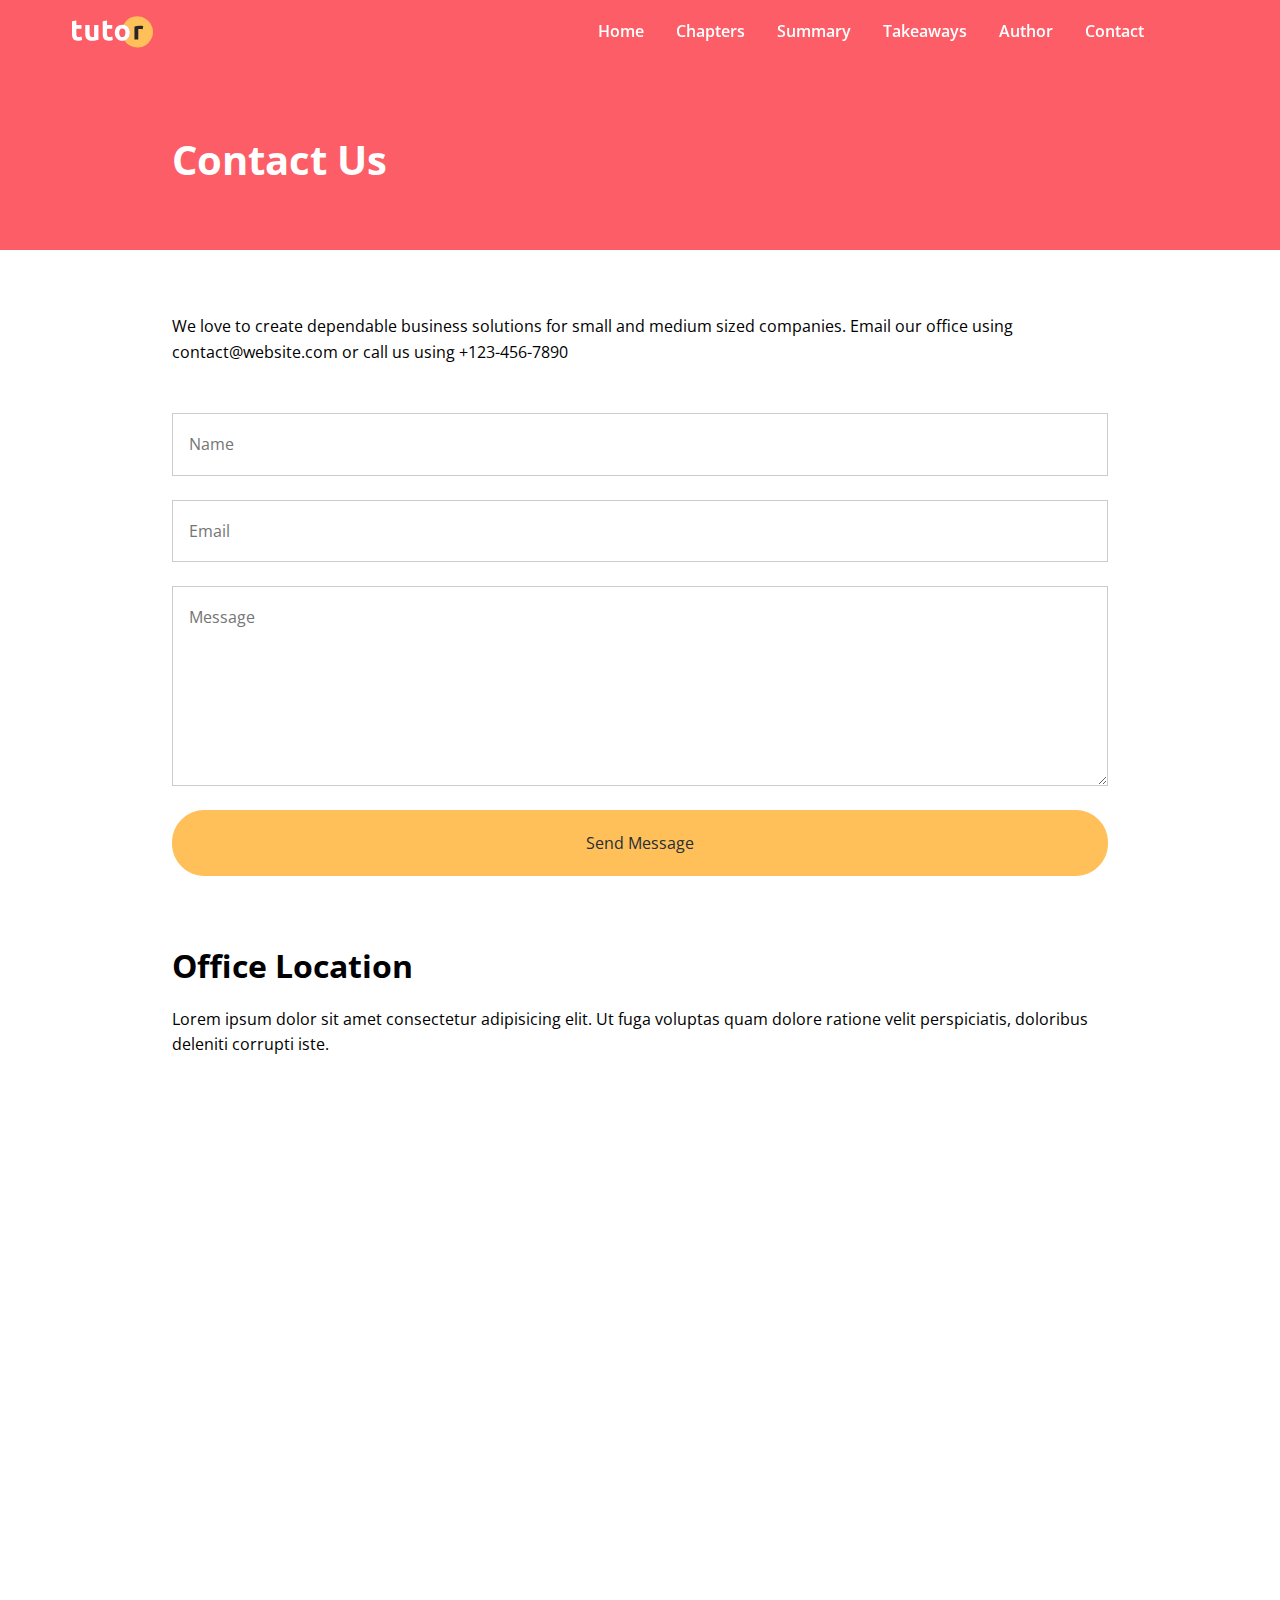
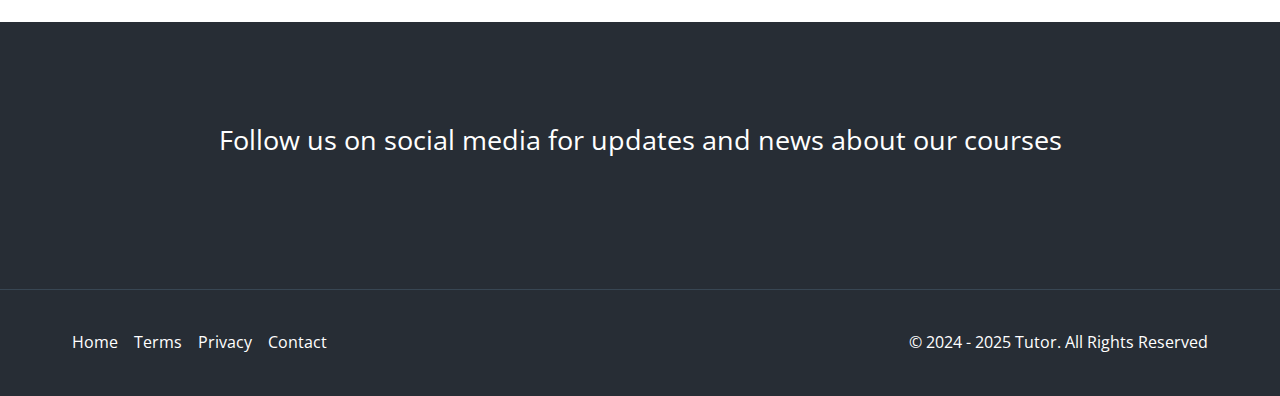
==== contact.html @ 9843ffdf "added contact page" ====
<!DOCTYPE html>
<html lang="en">
<head>
  <meta charset="UTF-8">
  <meta name="viewport" content="width=device-width, initial-scale=1.0">
  <link rel="preconnect" href="https://fonts.googleapis.com">
  <link rel="preconnect" href="https://fonts.gstatic.com" crossorigin>
  <link href="https://fonts.googleapis.com/css2?family=Open+Sans:ital,wght@0,300..800;1,300..800&display=swap" rel="stylesheet">
  <link rel="stylesheet" href="https://cdnjs.cloudflare.com/ajax/libs/font-awesome/6.5.2/css/all.min.css" integrity="sha512-SnH5WK+bZxgPHs44uWIX+LLJAJ9/2PkPKZ5QiAj6Ta86w+fsb2TkcmfRyVX3pBnMFcV7oQPJkl9QevSCWr3W6A==" crossorigin="anonymous" referrerpolicy="no-referrer" />
  <link rel="stylesheet" href="css/styles.css">
  <link rel="icon" href="images/favicon.png">
  <title>Welcome To Tutor</title>
</head>
<body>
  <!-- Navbar -->
  <nav class="navbar">
    <div class="navbar-flex container">
      <img src="images/logo.svg" alt="Tutor">

      <!-- Desktop Menu -->
      <div class="main-menu-items">
        <ul class="main-menu-list">
          <li>
            <a href="#home">Home</a>
          </li>

          <li>
            <a href="#chapters">Chapters</a>
          </li>

          <li>
            <a href="#summary">Summary</a>
          </li>

          <li>
            <a href="#takeaways">Takeaways</a>
          </li>

          <li>
            <a href="#author">Author</a>
          </li>

          <li>
            <a href="contact.html">Contact</a>
          </li>

          <li>
            <a href="facebook.com" target="_blank">
              <i class="fa-brands fa-facebook"></i>
            </a>
          </li>

          <li>
            <a href="twitter.com" target="_blank">
              <i class="fa-brands fa-twitter"></i>
            </a>
          </li>
        </ul>
      </div>

      <!-- Mobile Menu -->
      <div class="mobile-menu">
        <!-- Hamburger Button -->
        <div class="mobile-menu-toggle">
          <i class="fas fa-bars fa-2x"></i>
        </div>

        <!-- Mobile Menu Items -->
        <div class="mobile-menu-items">
          <ul class="mobile-menu-list">
            <li>
              <a href="#home">Home</a>
            </li>

            <li>
              <a href="#chapters">Chapters</a>
            </li>

            <li>
              <a href="#summary">Summary</a>
            </li>

            <li>
              <a href="#takeaways">Takeaways</a>
            </li>

            <li>
              <a href="#author">Author</a>
            </li>

            <li>
              <a href="contact.html">Contact</a>
            </li>

            <li>
              <a href="facebook.com" target="_blank">
                <i class="fa-brands fa-facebook"></i>
              </a>
            </li>

            <li>
              <a href="twitter.com" target="_blank">
                <i class="fa-brands fa-twitter"></i>
              </a>
            </li>
          </ul>
        </div>
      </div>
    </div>
  </nav>

  <!-- Inner Header -->
  <header class="inner-header">
    <div class="container-sm">
      <h1>Contact Us</h1>
    </div>
  </header>

  <!-- Contact Form -->
  <section class="contact-form section">
    <div class="container-sm">
      <p>We love to create dependable business solutions for small and medium sized companies. Email our office using contact@website.com or call us using +123-456-7890</p>

      <form>
        <input type="text" name="name" placeholder="Name">
        <input type="email" name="email" placeholder="Email">
        <textarea name="message" placeholder="Message"></textarea>
        <button type="submit" class="btn">Send Message</button>
      </form>
    </div>
  </section>

  <!-- Location -->
  <section class="location section">
    <div class="container-sm">
      <h2>Office Location</h2>
      <p>Lorem ipsum dolor sit amet consectetur adipisicing elit. Ut fuga voluptas quam dolore ratione velit perspiciatis, doloribus deleniti corrupti iste.</p>
      <div class="map">
        <iframe src="https://www.google.com/maps/embed?pb=!1m18!1m12!1m3!1d1241.5303553091994!2d-0.14076024298621118!3d51.51210217963597!2m3!1f0!2f0!3f0!3m2!1i1024!2i768!4f13.1!3m3!1m2!1s0x487604d502268421%3A0x6a7d62889992f993!2sRegent+St%2C+Soho%2C+London+W1B+5TH%2C+UK!5e0!3m2!1sen!2sro!4v1476174541049" allowfullscreen></iframe>
      </div>
    </div>
  </section>

  <!-- Social -->
  <section class="social section">
    <div class="container">
      <p>Follow us on social media for updates and news about our courses</p>
      <div class="social-icons">
        <a href="#"><i class="fa-brands fa-facebook fa-2x"></i></a>
        <a href="#"><i class="fa-brands fa-twitter fa-2x"></i></a>
        <a href="#"><i class="fa-brands fa-instagram fa-2x"></i></a>
        <a href="#"><i class="fa-brands fa-linkedin fa-2x"></i></a>
        <a href="#"><i class="fa-brands fa-youtube fa-2x"></i></a>
        <a href="#"><i class="fa-brands fa-pinterest fa-2x"></i></a>
      </div>
    </div>
  </section>

  <!-- Footer -->
  <footer class="footer">
    <div class="container footer-flex">
      <ul class="footer-links">
        <li><a href="#">Home</a></li>
        <li><a href="#">Terms</a></li>
        <li><a href="#">Privacy</a></li>
        <li><a href="contact.html">Contact</a></li>
      </ul>

      <p>&copy; 2024 - 2025 Tutor. All Rights Reserved</p>
    </div>
  </footer>

  <script src="./js/script.js"></script>
</body>
</html>
---- css/styles.css ----
*,
*::before,
*::after {
  margin: 0;
  padding: 0;
  box-sizing: border-box;
}

:root {
  --primary-color: #fc5d66;
  --secondary-color: #ffc05a;
  --light-color: #f9fafb;
  --dark-color: #272d35;
}

html,
body {
  font-family: 'Open Sans', sans-serif;
  line-height: 1.6;
  scroll-behavior: smooth;
}

a {
  text-decoration: none;
}

ul {
  list-style: none;
}

img {
  max-width: 100%;
}

/* Utility Classes */
.container {
  max-width: 1200px;
  margin: 0 auto;
  padding: 0 2rem;
}

.container-sm {
  max-width: 1000px;
  margin: 0 auto;
  padding: 0 2rem;
}

/* Button */
.btn {
  display: inline-block;
  padding: 1.3rem 2.3rem;
  border: 1px solid var(--secondary-color);
  border-radius: 32px;
  background-color: var(--secondary-color);
  color: var(--dark-color);
  cursor: pointer;
  transition: all 0.2s;
}

.btn:hover {
  background-color: var(--primary-color);
  color: #fff;
  border-color: #fff;
}

/* Text Classes */
.text-primary {
  color: var(--primary-color);
}

.text-secondary {
  color: var(--secondary-color);
}

.section {
  margin: 4rem 0;
}

/* Section Header */
.section-header {
  max-width: 750px;
  margin: 0 auto;
  text-align: center;
  margin-bottom: 3rem;
}

.section-header h2 {
  font-size: 2rem;
  font-weight: 700;
  color: var(--dark-color);
  margin-bottom: 0.5rem;
}

.section-header p {
  font-size: 1.2rem;
  color: var(--dark-color);
}

.heading-border {
  width: 64px;
  height: 4px;
  background-color: var(--primary-color);
  margin: 0 auto 2rem;
}

/* Card */
.card {
  display: flex;
  flex-direction: column;
  align-items: center;
  justify-content: center;
  text-align: center;
  padding: 2rem 1.75rem;
  background-color: #fff;
  box-shadow: 0 4px 12px 0 rgba(0, 0, 0, 0.3);
}

/* Navbar */
.navbar {
  background-color: transparent;
  color: #fff;
  padding: 1rem 2rem;
  position: fixed;
  top: 0;
  right: 0;
  left: 0;
  z-index: 1000;
  transition: background-color 0.3s ease-in-out;
}

.navbar.navbar-scroll {
  background-color: rgba(235, 77, 85, 0.8);
  backdrop-filter: blur(10px);
}

.navbar-flex {
  display: flex;
  justify-content: space-between;
  align-items: center;
}

.navbar img {
  width: 81px;
  height: 32px;
}

.navbar .main-menu-list {
  display: flex;
  align-items: center;
  gap: 2rem;
  font-weight: 600;
}

.navbar a {
  color: #fff;
}

.navbar a:hover {
  color: var(--secondary-color);
}

.navbar i {
  font-size: 1.5rem;
}

/* Mobile Menu */
.mobile-menu {
  display: none;
}

.navbar .mobile-menu-toggle {
  color: #fff;
  cursor: pointer;
}

.navbar .mobile-menu-items {
  position: absolute;
  top: 100%;
  left: 0;
  width: 100%;
  background-color: rgba(0, 0, 0, 0.8);
  opacity: 0.95;
  padding: 3rem 2rem;
  text-align: center;
  box-shadow: 0 2px 5px rgba(0, 0, 0, 0.1);
  border-top: 1px solid rgba(255, 255, 255, 0.1);
  transform: translateX(100%);
  transition: transform 0.3s ease;
}

.navbar .mobile-menu-items.active {
  transform: translateX(0);
}

.navbar .mobile-menu-list {
  display: flex;
  flex-direction: column;
  gap: 2rem;
  font-size: 1.2rem;
}

/* Hero Section */
.hero {
  background: #000 url('../images/header-background.jpg') center center/cover no-repeat;
  padding: 11.5rem 2rem 8rem;
  color: #fff;
  overflow-x: hidden;
  position: relative;
}

.hero .hero-flex {
  display: flex;
  justify-content: space-between;
  align-items: center;
  gap: 6rem;
  padding-bottom: 8rem;
}

.hero .hero-content h1 {
  font-size: 3.5rem;
  line-height: 1.2;
  font-weight: 700;
  margin-bottom: 1rem;
}

.hero .hero-content p {
  font-size: 1.2rem;
  margin-bottom: 2rem;
  line-height: 1.8;
  font-weight: 400;
}

.hero img {
  width: 100%;
  margin-right: -100px;
}

.hero .frame-decoration {
  position: absolute;
  bottom: 0;
  left: 0;
  width: 100%;
  height: 100px;
}

/* Learn Topics Section */
.topics {
  display: grid;
  grid-template-columns: repeat(4, 1fr);
  gap: 2rem;
}

.topic img {
  transition: transform 0.3s;
}

.topic img:hover {
  transform: scale(1.1);
}

.topic h3 {
  font-size: 1rem;
  font-weight: 700;
  margin: 0.5rem 0;
}

/* Summary Section */
.summary {
  background-color: var(--light-color);
  color: var(--dark-color);
  padding: 4rem 2rem 5rem;
}

.summary .section-lists {
  background-color: #fff;
  padding: 2rem;
}

.summary .list-header {
  background-color: var(--primary-color);
  color: #fff;
  padding: 0.5rem 1rem;
  font-size: 1.2rem;
  font-weight: 700;
  margin: 1rem 0;
}

.summary .list-item {
  padding: 1.4rem 0;
  border-bottom: 1px solid #f1f4f6;
}

.summary .list-item:last-child {
  border-bottom: none;
}

/* Info Section */
.info-container {
  background: url('../images/audience.jpg') top center/cover no-repeat;
  display: flex;
}

.info-content {
  background-color: var(--primary-color);
  color: #fff;
  flex: 1;
  padding: 4rem;
}

.info-content h2 {
  font-size: 2rem;
  margin-bottom: 1rem;
  font-weight: 700;
}

.info-content p {
  font-size: 1.2rem;
  margin-bottom: 2rem;
}

.info-content ul li {
  font-size: 1.2rem;
  line-height: 2;
}

.info-content i {
  margin-right: 0.5rem;
  color: var(--secondary-color);
}

.info-left {
  width: 50%;
}

/* Chapter Cards */
.chapter-cards {
  display: grid;
  grid-template-columns: repeat(3, 1fr);
  gap: 2rem;
  padding: 2rem 0 4rem;
}

.chapter-cards img {
  width: 130px;
  margin-top: 1rem;
}

.chapter-cards h3 {
  font-size: 1.25rem;
  font-weight: 700;
  margin: 1rem;
}

/* Takeaways Section */
.takeaways-cards {
  display: grid;
  grid-template-columns: repeat(3, 1fr);
  gap: 2rem;
  padding: 1.5rem 0;
}

.takeaways-cards .card {
  flex-direction: row;
  text-align: left;
}

.takeaways-cards i {
  margin-right: 1rem;
}

/* Details Section */
.details .details-flex {
  display: flex;
  gap: 4rem;
  align-items: center;
  justify-content: center;
}

.details img {
  width: 100%;
  max-width: 500px;
}

.details h2 {
  font-size: 2rem;
  font-weight: 700;
  margin-bottom: 0.5rem;
}

.details .heading-border {
  margin: 0;
}

.details p {
  margin: 1rem 0 2rem;
}

/* Author Section */
.details + .details .details-flex {
  flex-direction: row-reverse;
}

.details ul {
  margin-bottom: 2rem;
}

.details ul li {
  line-height: 2;
}

.details i {
  margin-right: 0.5rem;
}

/* Stats Section */
.stats {
  background: #000 url('../images/stats-background.jpg') center center/cover no-repeat;
  color: #fff;
}

.stats-flex {
  display: flex;
  justify-content: space-between;
  align-items: center;
  padding: 4rem 2rem;
}

.stats img {
  width: 100%;
  max-width: 500px;
}

.stats-content {
  max-width: 500px;
}

.stats .stats-numbers {
  display: flex;
  gap: 2rem;
  margin: 2rem 0;
  text-align: center;
  justify-content: center;
  align-items: center;
  flex-wrap: wrap;
}

.stats .stats-numbers h3 {
  font-size: 3rem;
  font-weight: 700;
}

.stats .stats-numbers p {
  font-size: 0.8rem;
}

.stats .stats-text {
  font-size: 1.2rem;
  margin-bottom: 2rem;
  text-align: center;
}

.stats .btn {
  display: block;
  margin: 0 auto;
  text-align: center;
  width: 200px;
}

/* Newsletter Section */
.newsletter {
  text-align: center;
  margin: 0 2rem;
}

.newsletter-flex {
  display: flex;
  gap: 1rem;
  flex-direction: column;
  justify-content: center;
  align-items: center;
  background-color: var(--light-color);
  border: 1px solid #eee;
  padding: 4rem 2rem;
}

.newsletter h2 {
  font-size: 2rem;
  font-weight: 700;
}

.newsletter p {
  max-width: 600px;
}

.newsletter input[type='email'] {
  padding: 1rem 2rem;
  border: 1px solid #ccc;
  border-radius: 32px;
  width: 100%;
  max-width: 400px;
  margin: 1rem 0;
}

/* Social Section */
.social {
  background-color: var(--dark-color);
  color: #fff;
  padding: 6rem 2rem;
  text-align: center;
  font-size: 1.7rem;
  margin-bottom: 0;
}

.social a {
  color: #fff;
}

.social a:hover {
  color: var(--secondary-color);
}

.social p {
  margin-bottom: 2rem;
}

.social .social-icons {
  display: flex;
  justify-content: center;
  gap: 2rem;
  margin-top: 2rem;
}

/* Footer */
.footer {
  background-color: var(--dark-color);
  color: #fff;
  border-top: 1px solid #384653;
  padding: 0.5rem 2rem;
}

.footer-flex {
  display: flex;
  justify-content: space-between;
  align-items: center;
}

.footer a {
  color: #fff;
}

.footer a:hover {
  color: var(--secondary-color);
}

.footer ul {
  display: flex;
  justify-content: center;
  gap: 1rem;
  margin: 2rem 0;
}

/* Inner Header */
.inner-header {
  background-color: var(--primary-color);
  color: #fff;
  height: 250px;
  padding-top: 8rem;
}

.inner-header h1 {
  font-size: 2.5rem;
  font-weight: 700;
  margin-bottom: 1rem;
}

/* Contact Form */
.contact-form p {
  margin-bottom: 3rem;
}

.contact-form input,
.contact-form textarea {
  display: block;
  font-family: inherit;
  font-size: medium;
  width: 100%;
  margin: 1.5rem 0;
  border: 1px solid #ccc;
  padding: 1.2rem 1rem;
}

.contact-form textarea {
  height: 200px;
}

.contact-form button {
  display: block;
  width: 100%;
  font-size: inherit;
  font-family: inherit;
  margin: 0 auto;
}

/* Location & Map */
.location h2 {
  font-size: 2rem;
  font-weight: 700;
  margin-bottom: 1rem;
}

.location p {
  margin-bottom: 2rem;
}

.location .map {
  overflow: hidden;
  position: relative;
  height: 0;
  margin-bottom: 3rem;
  padding-bottom: 50%;
  border-radius: 0.25rem;
}

.location .map iframe {
  position: absolute;
  top: 0;
  left: 0;
  width: 100%;
  height: 100%;
  border: none;
}

/* Media Queries */
@media (max-width: 1200px) {
  .hero .hero-flex {
    gap: 2rem;
  }

  .hero img {
    max-width: 500px;
    margin-right: 0;
  }

  .hero .hero-content h1 {
    font-size: 3rem;
  }

  .topics {
    grid-template-columns: repeat(3, 1fr);
  }
}

@media (max-width: 992px) {
  .hero {
    text-align: center;
  }

  .hero .hero-flex {
    flex-direction: column;
    padding-bottom: 4rem;
  }

  .hero img {
    max-width: 600px;
    margin-top: 2rem;
  }

  .topics {
    grid-template-columns: repeat(2, 1fr);
  }

  .chapter-cards {
    grid-template-columns: 1fr;
  }

  .takeaways-cards {
    grid-template-columns: 1fr;
  }

  .details-flex,
  .details + .details .details-flex,
  .stats .stats-flex {
    flex-direction: column;
    gap: 2rem;
  }
}

@media (max-width: 768px) {
  .main-menu-items,
  .info-left {
    display: none;
  }

  .navbar .mobile-menu {
    display: block;
  }

  .navbar .mobile-menu-toggle {
    display: block;
    padding: 10px;
  }

  .info-container {
    flex-direction: column;
  }

  .info-content {
    padding: 2rem;
  }

  .info-content h2 {
    font-size: 1.5rem;
  }

  .info-content p {
    font-size: 1rem;
  }

  .social .social-icons {
    flex-wrap: wrap;
  }

  .social p {
    font-size: 1.2rem;
  }

  .social i {
    font-size: 2rem;
  }

  .footer {
    padding: 0.5rem 1rem;
  }

  .footer-flex {
    flex-direction: column;
    text-align: center;
  }
}

@media (max-width: 576px) {
  .hero {
    padding-right: 0.2rem;
    padding-left: 0.2rem;
  }

  .hero .hero-content h1 {
    font-size: 2.5rem;
  }

  .hero img {
    max-width: 350px;
  }

  .topics {
    grid-template-columns: 1fr;
  }

  .summary .container {
    padding: 0;
  }

  .stats .stats-numbers {
    flex-direction: column;
  }

  .newsletter h2 {
    font-size: 1.5rem;
  }

  .newsletter p {
    display: none;
  }
}
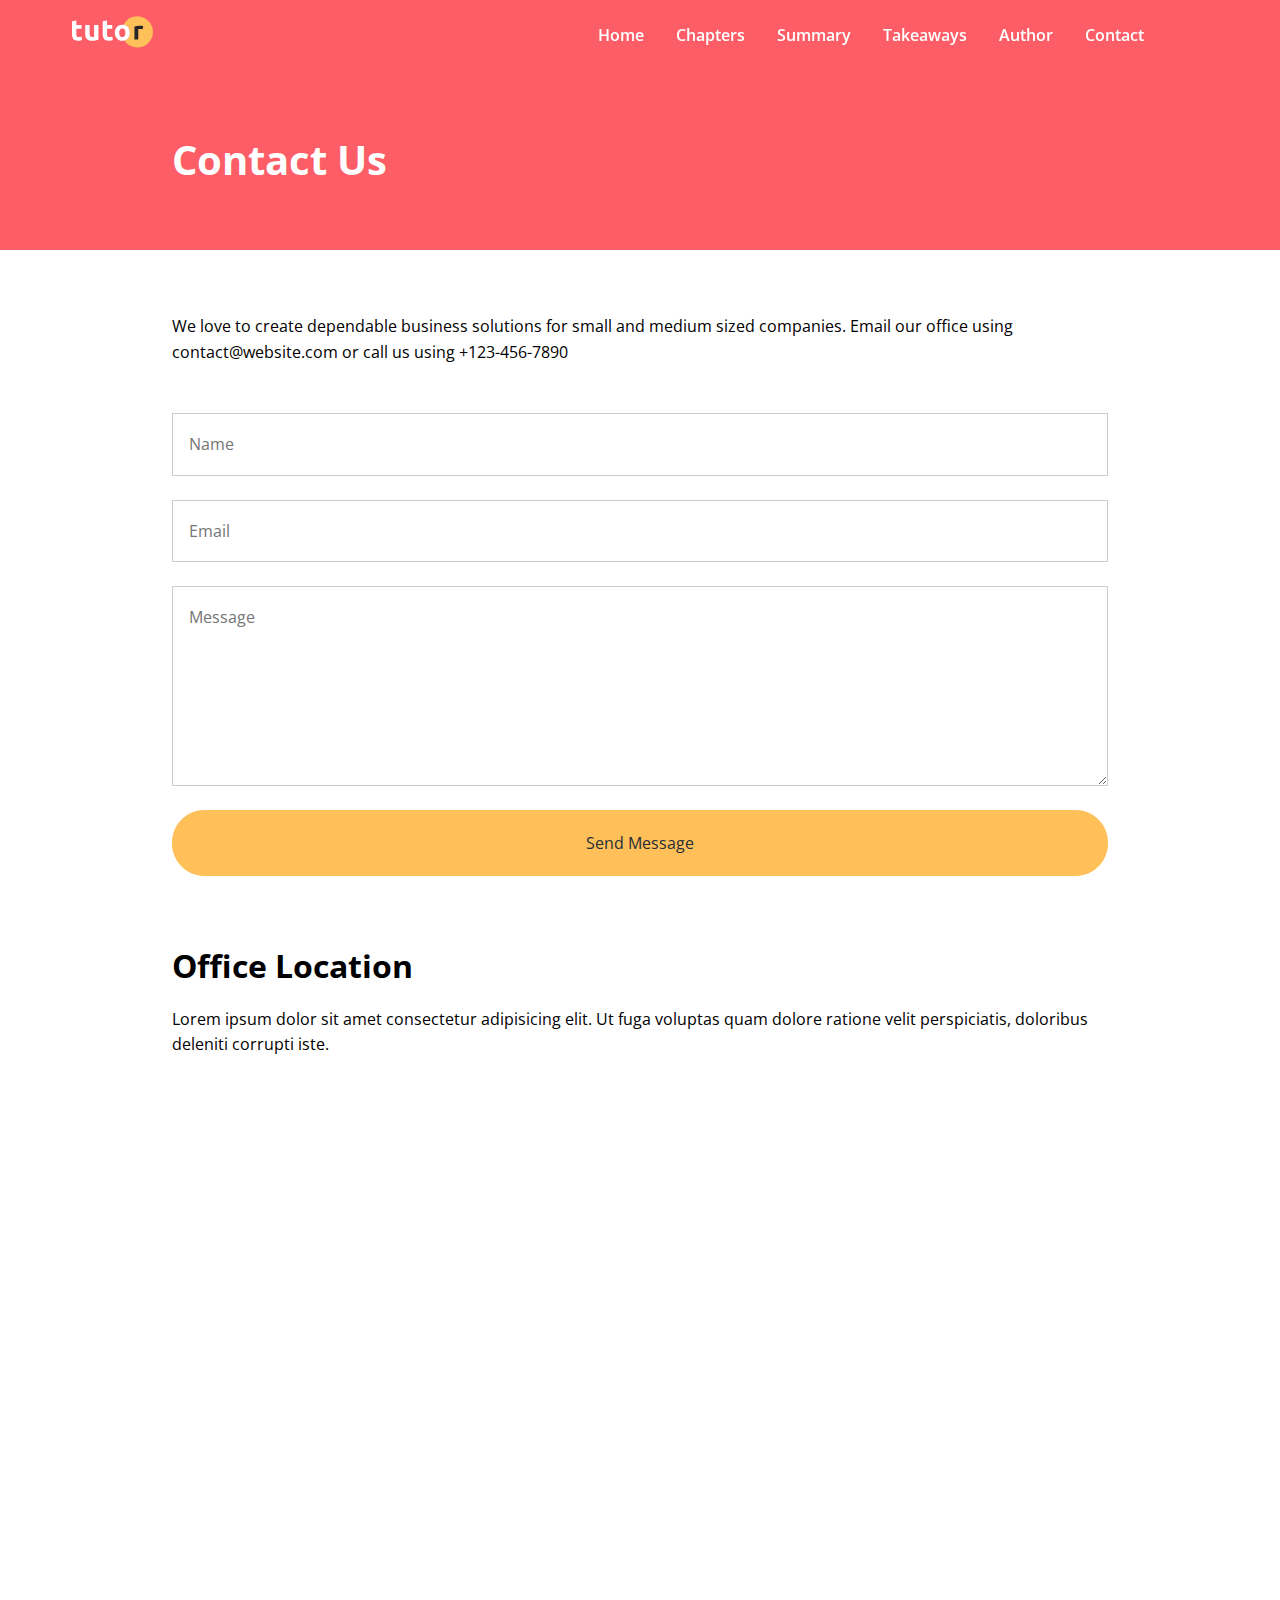
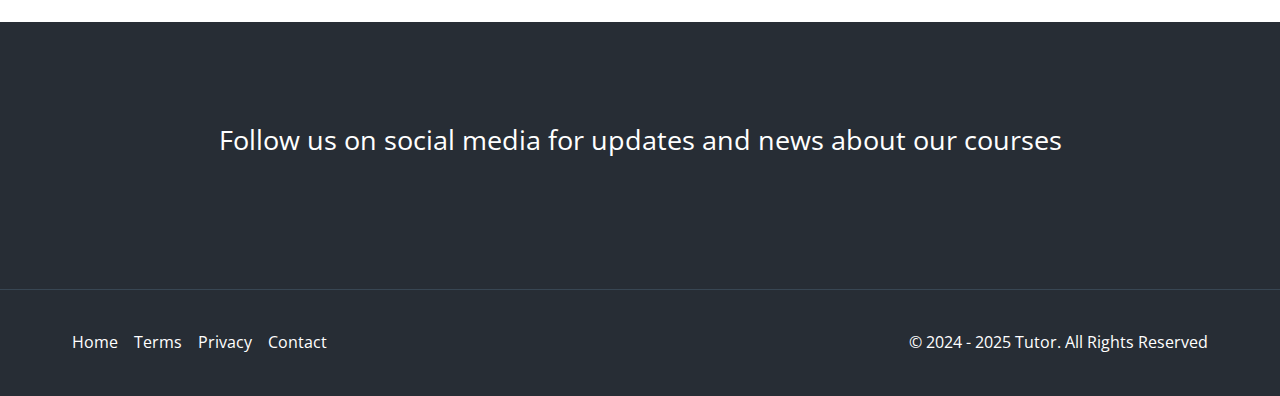
==== commit b5a459f0: "added accessibility" ====
--- a/contact.html
+++ b/contact.html
@@ -13,15 +13,17 @@
 </head>
 <body>
   <!-- Navbar -->
-  <nav class="navbar">
+  <nav class="navbar" role="navigation" aria-label="Main Navigation">
     <div class="navbar-flex container">
-      <img src="images/logo.svg" alt="Tutor">
+      <a href="/" aria-label="Logo Home Link">
+        <img src="images/logo.svg" alt="Tutor Logo">
+      </a>
 
       <!-- Desktop Menu -->
       <div class="main-menu-items">
         <ul class="main-menu-list">
           <li>
-            <a href="#home">Home</a>
+            <a href="/">Home</a>
           </li>
 
           <li>
@@ -45,13 +47,13 @@
           </li>
 
           <li>
-            <a href="facebook.com" target="_blank">
+            <a href="facebook.com" target="_blank" aria-label="Follow us on Facebook">
               <i class="fa-brands fa-facebook"></i>
             </a>
           </li>
 
           <li>
-            <a href="twitter.com" target="_blank">
+            <a href="twitter.com" target="_blank" aria-label="Follow us on Twitter">
               <i class="fa-brands fa-twitter"></i>
             </a>
           </li>
@@ -61,15 +63,15 @@
       <!-- Mobile Menu -->
       <div class="mobile-menu">
         <!-- Hamburger Button -->
-        <div class="mobile-menu-toggle">
+        <div class="mobile-menu-toggle" role="button" aria-expanded="false" aria-controls="mobile-menu-items" aria-label="Open mobile menu" tabindex="0">
           <i class="fas fa-bars fa-2x"></i>
         </div>
 
         <!-- Mobile Menu Items -->
-        <div class="mobile-menu-items">
+        <div id="mobile-menu-items" class="mobile-menu-items">
           <ul class="mobile-menu-list">
             <li>
-              <a href="#home">Home</a>
+              <a href="/">Home</a>
             </li>
 
             <li>
@@ -93,13 +95,13 @@
             </li>
 
             <li>
-              <a href="facebook.com" target="_blank">
+              <a href="facebook.com" target="_blank" aria-label="Follow us on Facebook">
                 <i class="fa-brands fa-facebook"></i>
               </a>
             </li>
 
             <li>
-              <a href="twitter.com" target="_blank">
+              <a href="twitter.com" target="_blank" aria-label="Follow us on Twitter">
                 <i class="fa-brands fa-twitter"></i>
               </a>
             </li>
@@ -146,12 +148,12 @@
     <div class="container">
       <p>Follow us on social media for updates and news about our courses</p>
       <div class="social-icons">
-        <a href="#"><i class="fa-brands fa-facebook fa-2x"></i></a>
-        <a href="#"><i class="fa-brands fa-twitter fa-2x"></i></a>
-        <a href="#"><i class="fa-brands fa-instagram fa-2x"></i></a>
-        <a href="#"><i class="fa-brands fa-linkedin fa-2x"></i></a>
-        <a href="#"><i class="fa-brands fa-youtube fa-2x"></i></a>
-        <a href="#"><i class="fa-brands fa-pinterest fa-2x"></i></a>
+        <a href="https://facebook.com" target="_blank" aria-label="Follow us on Facebook"><i class="fa-brands fa-facebook fa-2x"></i></a>
+        <a href="https://twitter.com" target="_blank" aria-label="Follow us on Twitter"><i class="fa-brands fa-twitter fa-2x"></i></a>
+        <a href="https://instagram.com" target="_blank" aria-label="Follow us on Instagram"><i class="fa-brands fa-instagram fa-2x"></i></a>
+        <a href="https://linkedin.com" target="_blank" aria-label="Follow us on LinkedIn"><i class="fa-brands fa-linkedin fa-2x"></i></a>
+        <a href="https://youtube.com" target="_blank" aria-label="Follow us on YouTube"><i class="fa-brands fa-youtube fa-2x"></i></a>
+        <a href="https://pinterest.com" target="_blank" aria-label="Follow us on Pinterest"><i class="fa-brands fa-pinterest fa-2x"></i></a>
       </div>
     </div>
   </section>
